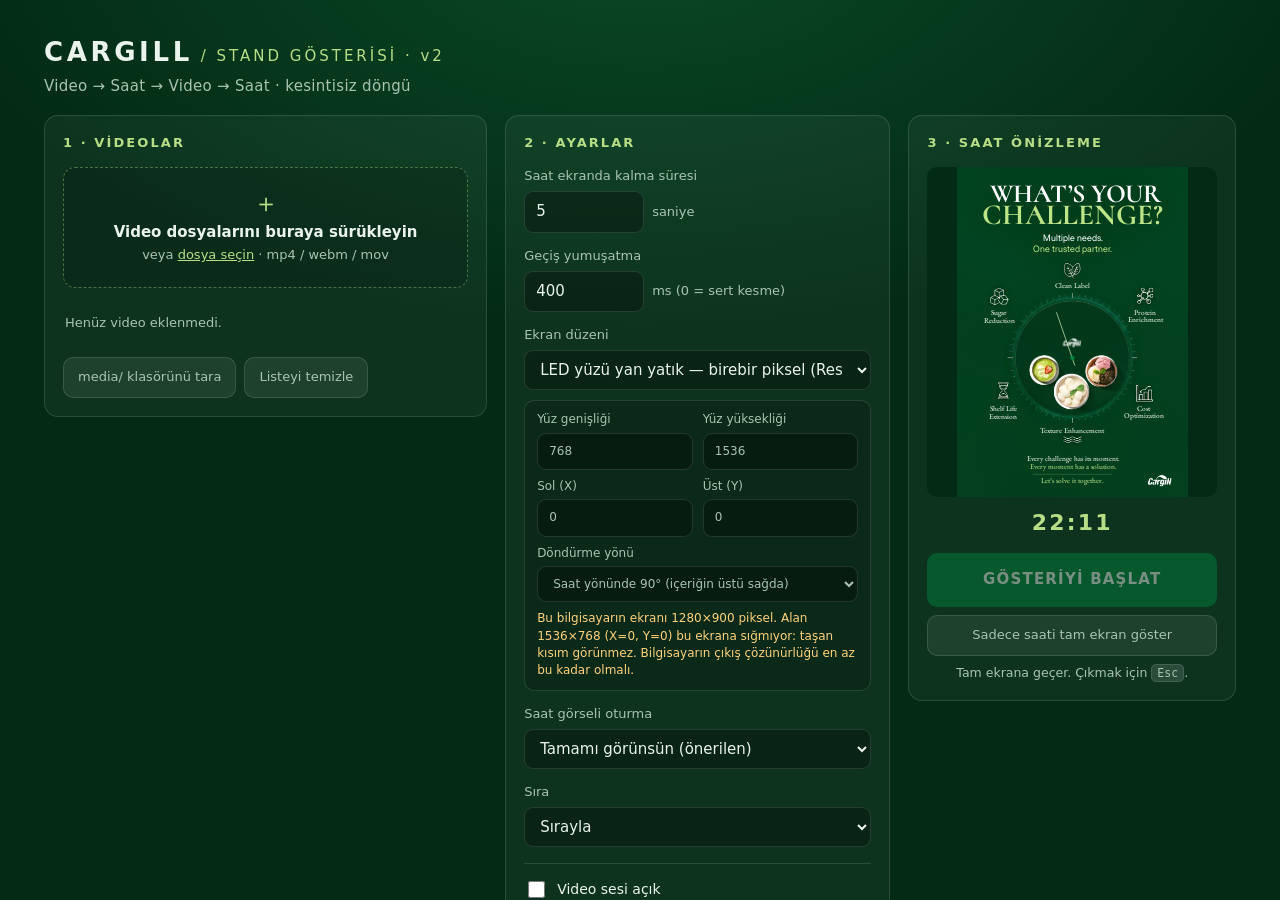
==== v2/index.html @ d9b11685 "v2: LED yuzu yan yatik birebir piksel (Resolume dondurur), hizalama deseni, Deep Green puruzsuz saat" ====
<!DOCTYPE html>
<html lang="tr">
<head>
<meta charset="utf-8">
<meta name="viewport" content="width=device-width, initial-scale=1, viewport-fit=cover">
<title>Cargill Stand Gösterisi v2</title>
<link rel="icon" href="data:image/svg+xml,%3Csvg xmlns='http://www.w3.org/2000/svg' viewBox='0 0 32 32'%3E%3Ccircle cx='16' cy='16' r='15' fill='%23032A15'/%3E%3Ccircle cx='16' cy='16' r='2.6' fill='%2300863F'/%3E%3Cpath d='M16 16 L16 7 M16 16 L22 19' stroke='%23fff' stroke-width='2' stroke-linecap='round'/%3E%3C/svg%3E">
<link rel="stylesheet" href="style.css">
</head>
<body>

<!-- ============ KURULUM EKRANI ============ -->
<div id="setup" class="setup">
  <div class="setup-inner">
    <header class="head">
      <div class="brand">CARGILL<span>&nbsp;/&nbsp;STAND GÖSTERİSİ · v2</span></div>
      <div class="sub">Video → Saat → Video → Saat · kesintisiz döngü</div>
    </header>

    <div class="grid">
      <!-- SOL: video listesi -->
      <section class="card">
        <h2>1 · Videolar</h2>
        <div id="drop" class="drop">
          <div class="drop-ico">＋</div>
          <div class="drop-t">Video dosyalarını buraya sürükleyin</div>
          <div class="drop-s">veya <button type="button" id="pickBtn" class="link">dosya seçin</button> · mp4 / webm / mov</div>
          <input type="file" id="fileInput" accept="video/*" multiple hidden>
        </div>
        <ul id="list" class="list"></ul>
        <div id="listEmpty" class="empty">Henüz video eklenmedi.</div>
        <div class="row">
          <button type="button" id="scanBtn" class="btn ghost">media/ klasörünü tara</button>
          <button type="button" id="clearBtn" class="btn ghost danger">Listeyi temizle</button>
        </div>
      </section>

      <!-- ORTA: ayarlar -->
      <section class="card">
        <h2>2 · Ayarlar</h2>

        <label class="field">
          <span class="lbl">Saat ekranda kalma süresi</span>
          <span class="inp-wrap">
            <input type="number" id="clockSec" min="1" max="3600" step="1" value="5">
            <em>saniye</em>
          </span>
        </label>

        <label class="field">
          <span class="lbl">Geçiş yumuşatma</span>
          <span class="inp-wrap">
            <input type="number" id="fadeMs" min="0" max="3000" step="50" value="400">
            <em>ms (0 = sert kesme)</em>
          </span>
        </label>

        <label class="field">
          <span class="lbl">Ekran düzeni</span>
          <select id="screenMode">
            <option value="yatik">LED yüzü yan yatık — birebir piksel (Resolume döndürür)</option>
            <option value="led">LED alanı — birebir piksel, ölçekleme yok</option>
            <option value="tam">Tam ekran (monitör / TV)</option>
          </select>
        </label>

        <div class="ledbox" id="ledBox" hidden>
          <div class="ledgrid">
            <label><span id="ledWLbl">Genişlik</span><input type="number" id="ledW" min="16" max="16384" step="1" value="768"></label>
            <label><span id="ledHLbl">Yükseklik</span><input type="number" id="ledH" min="16" max="16384" step="1" value="1536"></label>
            <label><span>Sol (X)</span><input type="number" id="ledX" min="0" max="16384" step="1" value="0"></label>
            <label><span>Üst (Y)</span><input type="number" id="ledY" min="0" max="16384" step="1" value="0"></label>
            <label id="yonField" class="tam-satir"><span>Döndürme yönü</span>
              <select id="yon">
                <option value="cw">Saat yönünde 90° (içeriğin üstü sağda)</option>
                <option value="ccw">Saat yönünün tersine 90° (içeriğin üstü solda)</option>
              </select>
            </label>
          </div>
          <div class="ledinfo" id="ledInfo" aria-live="polite"></div>
        </div>

        <label class="field" id="videoFitField">
          <span class="lbl">Video ekrana oturma</span>
          <select id="videoFit">
            <option value="contain">Tamamı görünsün (kenarda boşluk)</option>
            <option value="cover">Ekranı doldur (kenarlardan kırp)</option>
          </select>
        </label>

        <label class="field">
          <span class="lbl">Saat görseli oturma</span>
          <select id="clockFit">
            <option value="contain">Tamamı görünsün (önerilen)</option>
            <option value="cover">Ekranı doldur (kenarlardan kırp)</option>
          </select>
        </label>

        <label class="field" id="saatAdetField">
          <span class="lbl">Saat sayısı</span>
          <select id="saatAdet">
            <option value="2">İki saat yan yana (her LED yüzüne bir saat)</option>
            <option value="1">Tek saat (ortada)</option>
          </select>
        </label>

        <label class="field">
          <span class="lbl">Sıra</span>
          <select id="order">
            <option value="seq">Sırayla</option>
            <option value="shuffle">Karışık</option>
          </select>
        </label>

        <div class="switches">
          <label class="sw"><input type="checkbox" id="audio"> <span>Video sesi açık</span></label>
          <label class="sw"><input type="checkbox" id="secHand" checked> <span>Saniye ibresi</span></label>
          <label class="sw"><input type="checkbox" id="beam"> <span>Işık huzmesi ibreleri takip etsin</span></label>
          <label class="sw"><input type="checkbox" id="smooth" checked> <span>Akıcı ibre hareketi</span></label>
          <label class="sw"><input type="checkbox" id="desen"> <span>Hizalama deseni (Resolume eşlemesi için; gösteride <kbd>D</kbd> ile aç/kapa)</span></label>
        </div>

        <div class="note" id="wakeNote"></div>
      </section>

      <!-- SAĞ: önizleme -->
      <section class="card">
        <h2>3 · Saat önizleme</h2>
        <div class="preview" id="preview"></div>
        <div class="clocknow" id="clockNow">--:--</div>
        <button type="button" id="startBtn" class="btn primary big">GÖSTERİYİ BAŞLAT</button>
        <button type="button" id="clockOnlyBtn" class="btn ghost wide">Sadece saati tam ekran göster</button>
        <div class="hint">Tam ekrana geçer. Çıkmak için <kbd>Esc</kbd>.</div>
      </section>
    </div>

    <footer class="foot">
      <span id="status">Hazır.</span>
    </footer>
  </div>
</div>

<!-- ============ OYNATICI (TAM EKRAN) ============ -->
<div id="player" class="player" hidden>
  <div class="layer" id="layerVideo">
    <video id="vidA" class="vid" playsinline preload="auto"></video>
    <video id="vidB" class="vid" playsinline preload="auto"></video>
  </div>
  <div class="layer" id="layerClock">
    <div class="cerceve" id="cerceve">
    <div class="stage" id="stage">
      <img class="poster" id="poster" src="assets/poster-net.jpg" alt="">

      <!-- ibrelerle birlikte donen isik huzmesi (tasarimdaki efektin canlisi) -->
      <div class="beams" id="beams">
        <div class="beam" id="beamMin"></div>
        <div class="beam" id="beamSec"></div>
      </div>

      <svg class="hands" id="hands" viewBox="0 0 1728 2468" preserveAspectRatio="none" aria-hidden="true">
        <defs>
          <filter id="handShadow" x="-60%" y="-60%" width="220%" height="220%">
            <feDropShadow dx="0" dy="4.2" stdDeviation="4.6" flood-color="#000" flood-opacity="0.45"/>
          </filter>
        </defs>
        <!-- posterin yazilari: vektor (her cozunurlukte net); konumlar posterden olculdu -->
        <g id="yazilar">
          <text x="244.0" y="259.3" font-family="CS Cormorant" font-weight="700" font-size="195.20" fill="#FFFFFF" textLength="1283.7" lengthAdjust="spacing">WHAT’S YOUR</text>
          <text x="188.0" y="429.9" font-family="CS Cormorant" font-weight="700" font-size="218.32" fill="#BDE588" textLength="1354.0" lengthAdjust="spacing">CHALLENGE?</text>
          <text x="643.3" y="557.0" font-family="CS Inter" font-weight="420" font-size="66.60" fill="#FFFFFF">Multiple needs.</text>
          <text x="569.9" y="634.8" font-family="CS Inter" font-weight="420" font-size="66.60" fill="#BDE588">One trusted partner.</text>
          <text x="733.4" y="903.1" font-family="CS Garamond" font-weight="450" font-size="55.50" fill="#F5F9ED">Clean Label</text>
          <text x="257.9" y="1104.4" font-family="CS Garamond" font-weight="450" font-size="55.50" fill="#F5F9ED">Sugar</text>
          <text x="201.0" y="1164.5" font-family="CS Garamond" font-weight="450" font-size="55.50" fill="#F5F9ED">Reduction</text>
          <text x="1325.6" y="1107.8" font-family="CS Garamond" font-weight="450" font-size="55.50" fill="#F5F9ED">Protein</text>
          <text x="1279.4" y="1162.1" font-family="CS Garamond" font-weight="450" font-size="55.50" fill="#F5F9ED">Enrichment</text>
          <text x="243.6" y="1827.6" font-family="CS Garamond" font-weight="450" font-size="55.50" fill="#F5F9ED">Shelf Life</text>
          <text x="237.9" y="1883.7" font-family="CS Garamond" font-weight="450" font-size="55.50" fill="#F5F9ED">Extension</text>
          <text x="1347.4" y="1826.0" font-family="CS Garamond" font-weight="450" font-size="55.50" fill="#F5F9ED">Cost</text>
          <text x="1249.7" y="1878.1" font-family="CS Garamond" font-weight="450" font-size="55.50" fill="#F5F9ED">Optimization</text>
          <text x="621.4" y="1992.0" font-family="CS Garamond" font-weight="450" font-size="55.50" fill="#F5F9ED">Texture Enhancement</text>
          <text x="520.8" y="2199.5" font-family="CS Garamond" font-weight="450" font-size="55.50" fill="#F5F9ED">Every challenge has its moment.</text>
          <text x="545.5" y="2261.7" font-family="CS Garamond" font-weight="450" font-size="55.50" fill="#BDE588">Every moment has a solution.</text>
          <text x="628.3" y="2364.0" font-family="CS Garamond" font-weight="450" font-size="55.50" fill="#BDE588">Let’s solve it together.</text>
          <line x1="568" y1="2298.0" x2="1158" y2="2298.0" stroke="#BDE588" stroke-opacity="0.55" stroke-width="2.6"/>
          <!-- sag alt Cargill logosu: temiz logo dosyasi (posterdeki silindi) -->
          <image href="assets/cargill-logo.png" x="1425.7" y="2302.1" width="181.6" height="87.8"/>
        </g>
        <!-- saniye ibresi: tasarimdaki acik yesil cizgi -->
        <g id="gSec">
          <line x1="861.35" y1="1485.6" x2="861.35" y2="1070.2" stroke="#B7DCA8" stroke-width="5.4" stroke-linecap="round"/>
        </g>
        <g filter="url(#handShadow)">
          <g id="gHour">
            <line x1="861.35" y1="1409.3" x2="861.35" y2="1360.2" stroke="#ffffff" stroke-width="4.05"/>
            <line x1="861.35" y1="1350.3" x2="861.35" y2="1197.6" stroke="#ffffff" stroke-width="19.67" stroke-linecap="round"/>
          </g>
          <g id="gMin">
            <line x1="861.35" y1="1409.3" x2="861.35" y2="1360.2" stroke="#ffffff" stroke-width="4.05"/>
            <line x1="861.35" y1="1350.3" x2="861.35" y2="1100.2" stroke="#ffffff" stroke-width="19.67" stroke-linecap="round"/>
          </g>
        </g>
        <circle cx="861.35" cy="1427.66" r="16.6" fill="#00863F"/>
        <!-- Cargill logosu ibrelerin ustunde kalir -->
        <image href="assets/cargill-logo.png" x="790.6" y="1281.2" width="137.8" height="66.6"/>
      </svg>
    </div>
    </div>
  </div>
  <div id="tapStart" class="tapstart" hidden>
    <div class="tapstart-box">
      <div class="tapstart-t">Başlatmak için dokunun</div>
      <div class="tapstart-s">Tarayıcı otomatik oynatmaya izin vermedi</div>
    </div>
  </div>
  <div class="desen" id="desenKatman" hidden></div>
  <div id="toast" class="toast" hidden></div>
</div>

<script src="app.js"></script>
</body>
</html>
---- v2/style.css ----
/* ===== Cargill Stand Gösterisi ===== */
/* Saat ekranindaki yazilar vektor: posterdeki fontlarin acik lisansli (OFL) eslerinden,
   yalnizca kullanilan harflerle kesilmis kopyalar. Internet gerekmez.               */
@font-face{font-family:"CS Cormorant";src:url(assets/fonts/cormorant-700.woff2) format("woff2");font-weight:700;font-display:block}
@font-face{font-family:"CS Garamond";src:url(assets/fonts/ebgaramond-500.woff2) format("woff2");font-weight:450;font-display:block}
@font-face{font-family:"CS Inter";src:url(assets/fonts/inter-500.woff2) format("woff2");font-weight:420;font-display:block}
:root{
  --bg:#032A15;          /* poster zemin rengi - birebir */
  --bg2:#06381e;
  --panel:rgba(255,255,255,.045);
  --stroke:rgba(255,255,255,.12);
  --txt:#eaf3ec;
  --dim:#a9c3b2;
  --acc:#B7DE86;         /* posterdeki açık yeşil */
  --acc2:#00863F;        /* Cargill yeşili */
  --danger:#e2795f;
}
*{box-sizing:border-box}
[hidden]{display:none !important}
html,body{height:100%}
body{
  margin:0;background:var(--bg);color:var(--txt);
  font:15px/1.45 "Segoe UI",system-ui,-apple-system,Roboto,Arial,sans-serif;
  -webkit-font-smoothing:antialiased;overflow:hidden;
}
button,input,select{font:inherit;color:inherit}

/* ---------- KURULUM ---------- */
.setup{position:fixed;inset:0;overflow:auto;
  background:radial-gradient(1200px 700px at 50% -10%,#0a4a26 0%,var(--bg) 60%)}
.setup-inner{max-width:1240px;margin:0 auto;padding:28px 24px 40px}
.head{padding:6px 0 18px}
.brand{font-size:26px;font-weight:800;letter-spacing:.14em}
.brand span{font-weight:400;letter-spacing:.2em;color:var(--acc);font-size:15px}
.sub{color:var(--dim);margin-top:4px;letter-spacing:.02em}
.grid{display:grid;grid-template-columns:1.15fr 1fr .85fr;gap:18px;align-items:start}
@media (max-width:1080px){.grid{grid-template-columns:1fr}}
.card{background:var(--panel);border:1px solid var(--stroke);border-radius:14px;padding:18px}
.card h2{margin:0 0 14px;font-size:13px;font-weight:700;letter-spacing:.16em;text-transform:uppercase;color:var(--acc)}

.drop{border:1.5px dashed rgba(183,222,134,.38);border-radius:12px;padding:22px 16px;text-align:center;
  background:rgba(0,0,0,.15);transition:.15s;cursor:pointer}
.drop.over{border-color:var(--acc);background:rgba(183,222,134,.1)}
.drop-ico{font-size:26px;color:var(--acc);line-height:1}
.drop-t{margin-top:6px;font-weight:600}
.drop-s{color:var(--dim);font-size:13px;margin-top:2px}
.link{background:none;border:0;color:var(--acc);text-decoration:underline;cursor:pointer;padding:0}

.list{list-style:none;margin:14px 0 0;padding:0;display:flex;flex-direction:column;gap:8px;max-height:280px;overflow:auto}
.list li{display:flex;align-items:center;gap:10px;background:rgba(0,0,0,.22);border:1px solid var(--stroke);
  border-radius:10px;padding:9px 11px}
.list .idx{width:22px;height:22px;flex:0 0 22px;border-radius:50%;background:var(--acc2);color:#fff;
  display:grid;place-items:center;font-size:12px;font-weight:700}
.list .nm{flex:1;min-width:0;overflow:hidden;text-overflow:ellipsis;white-space:nowrap}
.list .sz{color:var(--dim);font-size:12px;white-space:nowrap}
.list .ic{background:none;border:1px solid var(--stroke);border-radius:7px;width:26px;height:26px;
  cursor:pointer;color:var(--dim);display:grid;place-items:center;line-height:1}
.list .ic:hover{color:var(--txt);border-color:var(--acc)}
.empty{color:var(--dim);font-size:13px;padding:12px 2px}
.row{display:flex;gap:8px;margin-top:12px;flex-wrap:wrap}

.field{display:block;margin-bottom:14px}
.lbl{display:block;font-size:13px;color:var(--dim);margin-bottom:5px}
.inp-wrap{display:flex;align-items:center;gap:8px}
.inp-wrap em{font-style:normal;color:var(--dim);font-size:13px}
input[type=number],select{background:rgba(0,0,0,.3);border:1px solid var(--stroke);border-radius:9px;
  padding:9px 11px;width:100%;outline:none}
input[type=number]{width:120px}
input[type=number]:focus,select:focus{border-color:var(--acc)}
select option{background:#0a3a1f}
.switches{display:flex;flex-direction:column;gap:9px;margin-top:16px;padding-top:14px;border-top:1px solid var(--stroke)}
.sw{display:flex;align-items:center;gap:9px;cursor:pointer;font-size:14px}
.sw input{width:17px;height:17px;accent-color:var(--acc2)}
.note{margin-top:14px;color:var(--dim);font-size:12.5px;line-height:1.5}
.ledbox{margin:-4px 0 14px;padding:10px 12px;border:1px solid var(--stroke);border-radius:10px;background:rgba(0,0,0,.18)}
.ledgrid{display:grid;grid-template-columns:1fr 1fr;gap:8px 10px}
.ledgrid label{display:flex;flex-direction:column;gap:4px;font-size:12px;color:var(--dim)}
.ledgrid input[type=number]{width:100%}
.ledinfo{margin-top:8px;font-size:12px;line-height:1.45;color:var(--dim)}
.ledinfo.warn{color:#FFD27A}

.btn{background:rgba(255,255,255,.07);border:1px solid var(--stroke);border-radius:10px;padding:10px 14px;
  cursor:pointer;transition:.15s}
.btn:hover{background:rgba(255,255,255,.13)}
.btn.ghost{font-size:13px;color:var(--dim)}
.btn.ghost:hover{color:var(--txt)}
.btn.danger:hover{border-color:var(--danger);color:var(--danger)}
.btn.primary{background:var(--acc2);border-color:transparent;color:#fff;font-weight:700;letter-spacing:.08em}
.btn.primary:hover{filter:brightness(1.12)}
.btn.big{width:100%;padding:15px;margin-top:14px;font-size:15px}
.btn.wide{width:100%;margin-top:8px;text-align:center}
.btn:disabled{opacity:.45;cursor:not-allowed}
.hint{color:var(--dim);font-size:12.5px;text-align:center;margin-top:8px}
kbd{background:rgba(255,255,255,.12);border:1px solid var(--stroke);border-radius:5px;padding:1px 5px;font-size:11.5px}

.preview{aspect-ratio:896/1280;width:100%;max-height:330px;margin:0 auto;position:relative;
  border-radius:10px;overflow:hidden;background:var(--bg)}
.preview .stage{position:absolute;inset:0}
.clocknow{text-align:center;font-size:22px;font-weight:700;letter-spacing:.1em;margin-top:10px;color:var(--acc)}
.foot{margin-top:18px;color:var(--dim);font-size:12.5px}

/* ---------- OYNATICI ---------- */
.player{position:fixed;inset:0;background:var(--bg);overflow:hidden}
.player.hide-cursor{cursor:none}
.layer{position:absolute;inset:0;display:grid;place-items:center;opacity:0;
  transition:opacity var(--fade,400ms) linear;will-change:opacity;background:var(--bg)}
.layer.on{opacity:1}
.vid{position:absolute;inset:0;width:100%;height:100%;object-fit:cover;background:#000;opacity:0}
.vid.on{opacity:1}
.player.fit-contain .vid{object-fit:contain}
/* LED alanı: video ve saat yalnız LED'e giden bölgede, ölçeklenmeden (konum/boyut JS ile, cihaz pikseline göre) */
.player.mode-led{background:#000}
.player.mode-led .layer{inset:auto}
.player.mode-led .vid{object-fit:contain}
/* hizalama deseni (Resolume eslemesi icin): video ve saatin ustunde */
.desen{position:absolute;inset:0;z-index:8;pointer-events:none}
.desen[hidden]{display:none}
.desen svg{display:block;width:100%;height:100%}
.player.mode-led .desen{inset:auto}
.ledgrid .tam-satir{grid-column:1/-1}
.stage{position:relative;overflow:hidden;isolation:isolate}
/* saat cercevesi: videonun ekranda kapladigi alanin aynisi (konum/boyut JS). Disi, videonun
   kenar bosluklari gibi siyah kalir; saat ile video her ekranda ayni boyda gorunur. */
#layerClock{background:#000}
.cerceve{position:absolute;inset:0;display:grid;place-items:center;overflow:hidden;background:var(--bg)}
.stage .poster{position:absolute;inset:0;width:100%;height:100%;display:block}
.stage .hands{position:absolute;inset:0;width:100%;height:100%;overflow:visible}

/* --- ibrelerle donen isik huzmesi ---------------------------------------
   .beams  : posterin uzerine "plus-lighter" ile eklenir; maske hem diski
             kirpar, hem yaricap profilini, hem de kaselerin uzerindeki
             zayiflatmayi tasir.
   .beam   : kadran merkezine oturtulmus kare; konik gradyan aci profili.  */
.beams{position:absolute;inset:0;pointer-events:none;isolation:isolate;
  mix-blend-mode:plus-lighter;
  /* maske dogrudan CSS'e gomulu: sayfa dosyadan (file://) acildiginda da calisir */
  -webkit-mask-image:url('[data-uri]');
  mask-image:url('[data-uri]');
  -webkit-mask-size:100% 100%;mask-size:100% 100%;
  -webkit-mask-repeat:no-repeat;mask-repeat:no-repeat}
.beams.off{display:none}
.beam{position:absolute;left:49.847%;top:57.847%;width:49.34%;aspect-ratio:1;border-radius:50%;
  transform:translate(-50%,-50%) rotate(var(--a,0deg));transform-origin:50% 50%;
  will-change:transform;mix-blend-mode:lighten;
  background:conic-gradient(from 0deg,
    rgba(255,232,161,.360)   0deg,
    rgba(255,232,161,.353)  10deg,
    rgba(255,232,161,.342)  20deg,
    rgba(255,232,161,.331)  30deg,
    rgba(255,232,161,.317)  40deg,
    rgba(255,232,161,.284)  50deg,
    rgba(255,232,161,.245)  60deg,
    rgba(255,232,161,.202)  70deg,
    rgba(255,232,161,.155)  80deg,
    rgba(255,232,161,.104)  90deg,
    rgba(255,232,161,.058) 100deg,
    rgba(255,232,161,.018) 110deg,
    rgba(255,232,161,0)    115deg,
    rgba(255,232,161,0)    360deg)}
.beam.off{display:none}

.tapstart{position:absolute;inset:0;display:grid;place-items:center;background:rgba(3,42,21,.92);z-index:9}
.tapstart-box{text-align:center}
.tapstart-t{font-size:24px;font-weight:700;letter-spacing:.06em}
.tapstart-s{color:var(--dim);margin-top:6px}
.toast{position:absolute;left:50%;bottom:26px;transform:translateX(-50%);z-index:10;
  background:rgba(0,0,0,.72);border:1px solid var(--stroke);border-radius:10px;padding:9px 16px;
  font-size:13px;color:#fff}
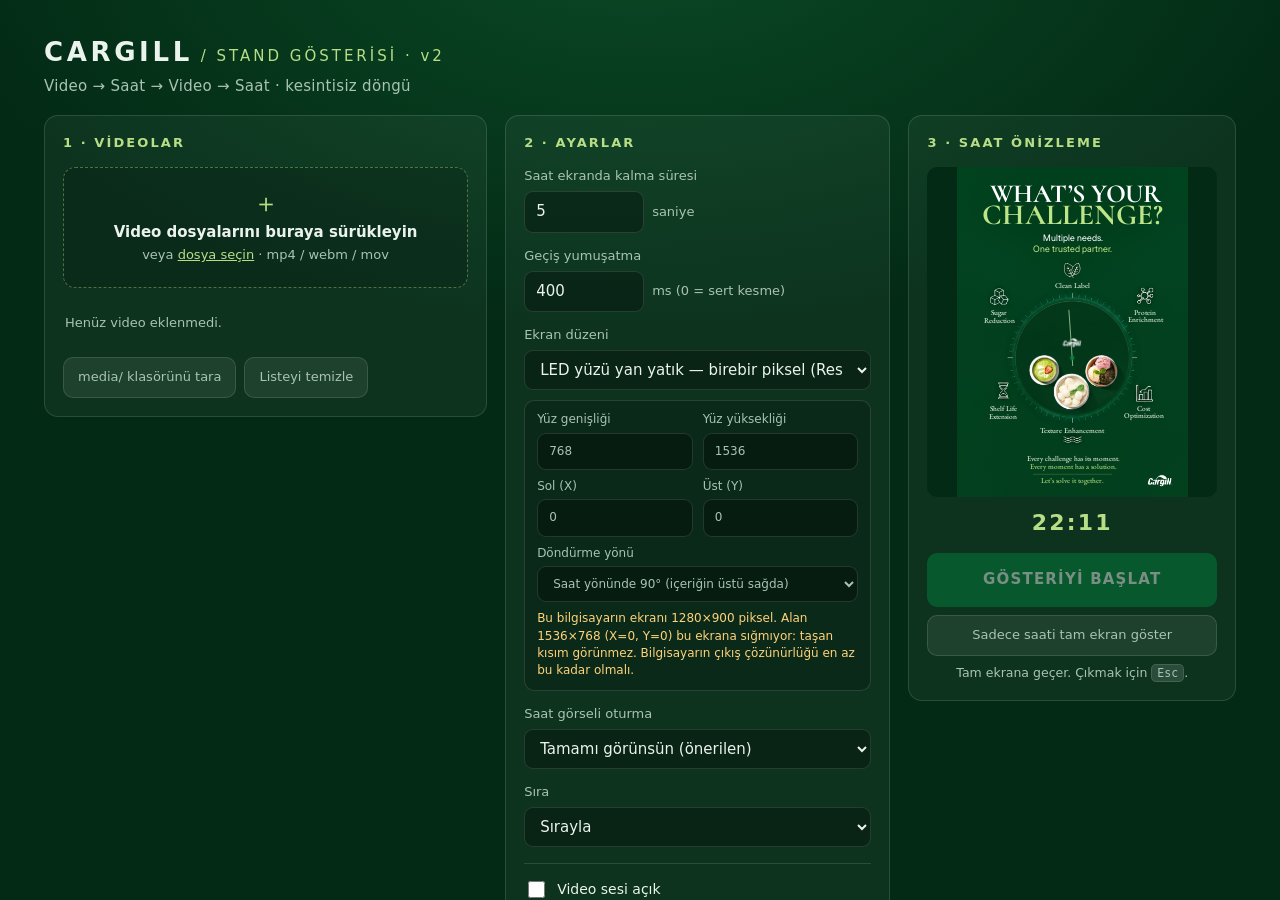
==== commit 6852fd57: "v2: saat ekrani videonun alanini birebir kaplar; Otomatik saat sayisi (1536x1536 -> iki saat, 768x15" ====
--- a/v2/index.html
+++ b/v2/index.html
@@ -99,7 +99,8 @@
         <label class="field" id="saatAdetField">
           <span class="lbl">Saat sayısı</span>
           <select id="saatAdet">
-            <option value="2">İki saat yan yana (her LED yüzüne bir saat)</option>
+            <option value="oto">Otomatik — videoya göre (1536×1536 → iki saat, 768×1536 → tek saat)</option>
+            <option value="2">İki saat yan yana (video alanının her yarısına bir saat)</option>
             <option value="1">Tek saat (ortada)</option>
           </select>
         </label>
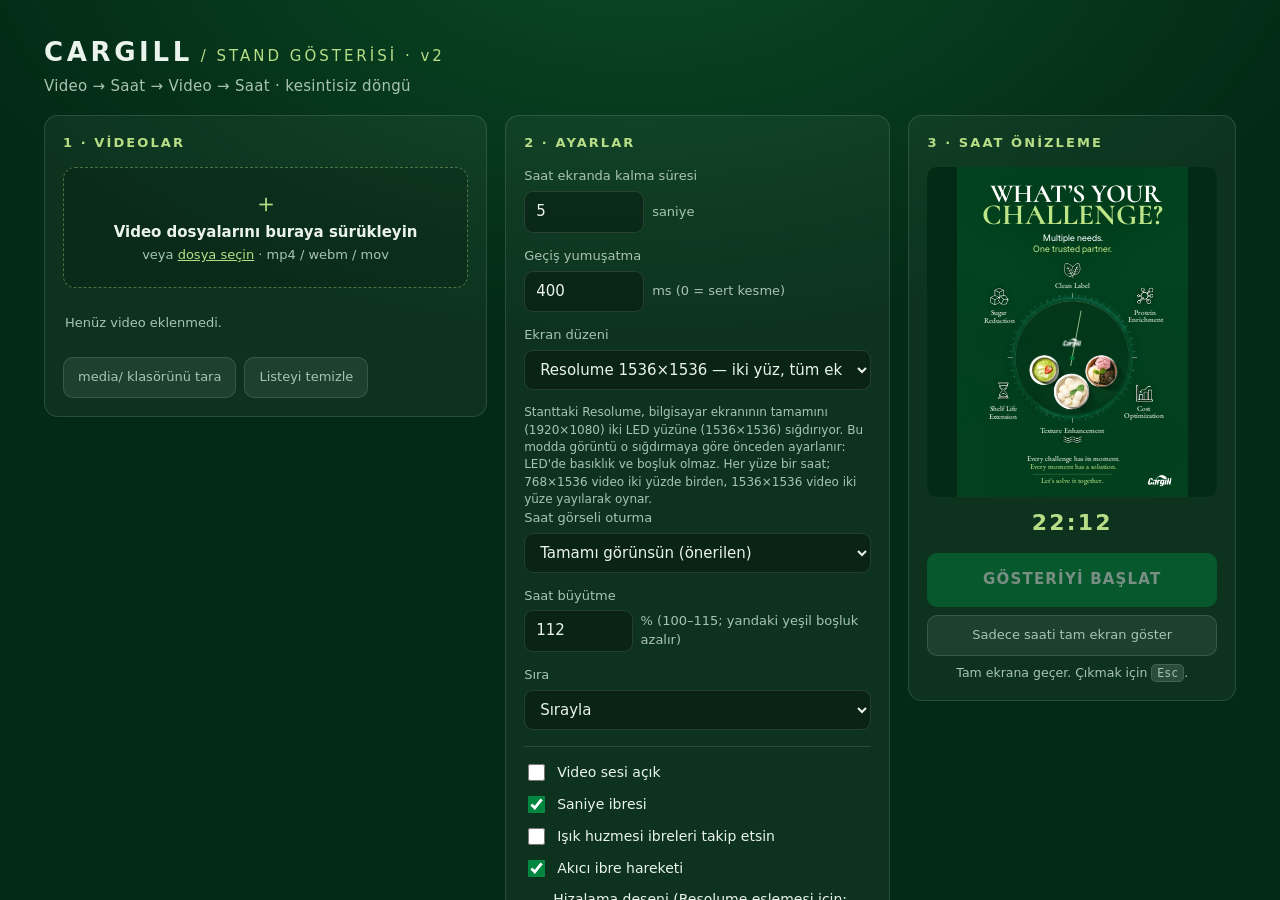
==== commit 4dccce6a: "v2: Resolume 1536x1536 modu (tum ekran -> iki yuz, basiklik/bosluk yok), saat buyutme, tek yuz video" ====
--- a/v2/index.html
+++ b/v2/index.html
@@ -58,11 +58,14 @@
         <label class="field">
           <span class="lbl">Ekran düzeni</span>
           <select id="screenMode">
+            <option value="resolume">Resolume 1536×1536 — iki yüz, tüm ekran (önerilen)</option>
             <option value="yatik">LED yüzü yan yatık — birebir piksel (Resolume döndürür)</option>
             <option value="led">LED alanı — birebir piksel, ölçekleme yok</option>
             <option value="tam">Tam ekran (monitör / TV)</option>
           </select>
         </label>
+
+        <div class="ledinfo" id="resInfo" hidden>Stanttaki Resolume, bilgisayar ekranının tamamını (1920×1080) iki LED yüzüne (1536×1536) sığdırıyor. Bu modda görüntü o sığdırmaya göre önceden ayarlanır: LED'de basıklık ve boşluk olmaz. Her yüze bir saat; 768×1536 video iki yüzde birden, 1536×1536 video iki yüze yayılarak oynar.</div>
 
         <div class="ledbox" id="ledBox" hidden>
           <div class="ledgrid">
@@ -96,6 +99,14 @@
           </select>
         </label>
 
+        <label class="field">
+          <span class="lbl">Saat büyütme</span>
+          <span class="inp-wrap">
+            <input type="number" id="saatZoom" min="100" max="115" step="1" value="112">
+            <em>% (100–115; yandaki yeşil boşluk azalır)</em>
+          </span>
+        </label>
+
         <label class="field" id="saatAdetField">
           <span class="lbl">Saat sayısı</span>
           <select id="saatAdet">
@@ -146,6 +157,7 @@
   <div class="layer" id="layerVideo">
     <video id="vidA" class="vid" playsinline preload="auto"></video>
     <video id="vidB" class="vid" playsinline preload="auto"></video>
+    <canvas id="vidKopya" class="vid-kopya" width="768" height="1536" hidden></canvas>
   </div>
   <div class="layer" id="layerClock">
     <div class="cerceve" id="cerceve">
--- a/v2/style.css
+++ b/v2/style.css
@@ -118,6 +118,10 @@
 .desen svg{display:block;width:100%;height:100%}
 .player.mode-led .desen{inset:auto}
 .ledgrid .tam-satir{grid-column:1/-1}
+/* Resolume modu: 1536x1536 alan ekrana gerilir; video alani doldurur (oran Resolume'da geri gelir) */
+.player.mode-res .vid{object-fit:fill}
+.vid-kopya{position:absolute;left:768px;top:0;width:768px;height:1536px}
+.vid-kopya[hidden]{display:none}
 .stage{position:relative;overflow:hidden;isolation:isolate}
 /* saat cercevesi: videonun ekranda kapladigi alanin aynisi (konum/boyut JS). Disi, videonun
    kenar bosluklari gibi siyah kalir; saat ile video her ekranda ayni boyda gorunur. */
